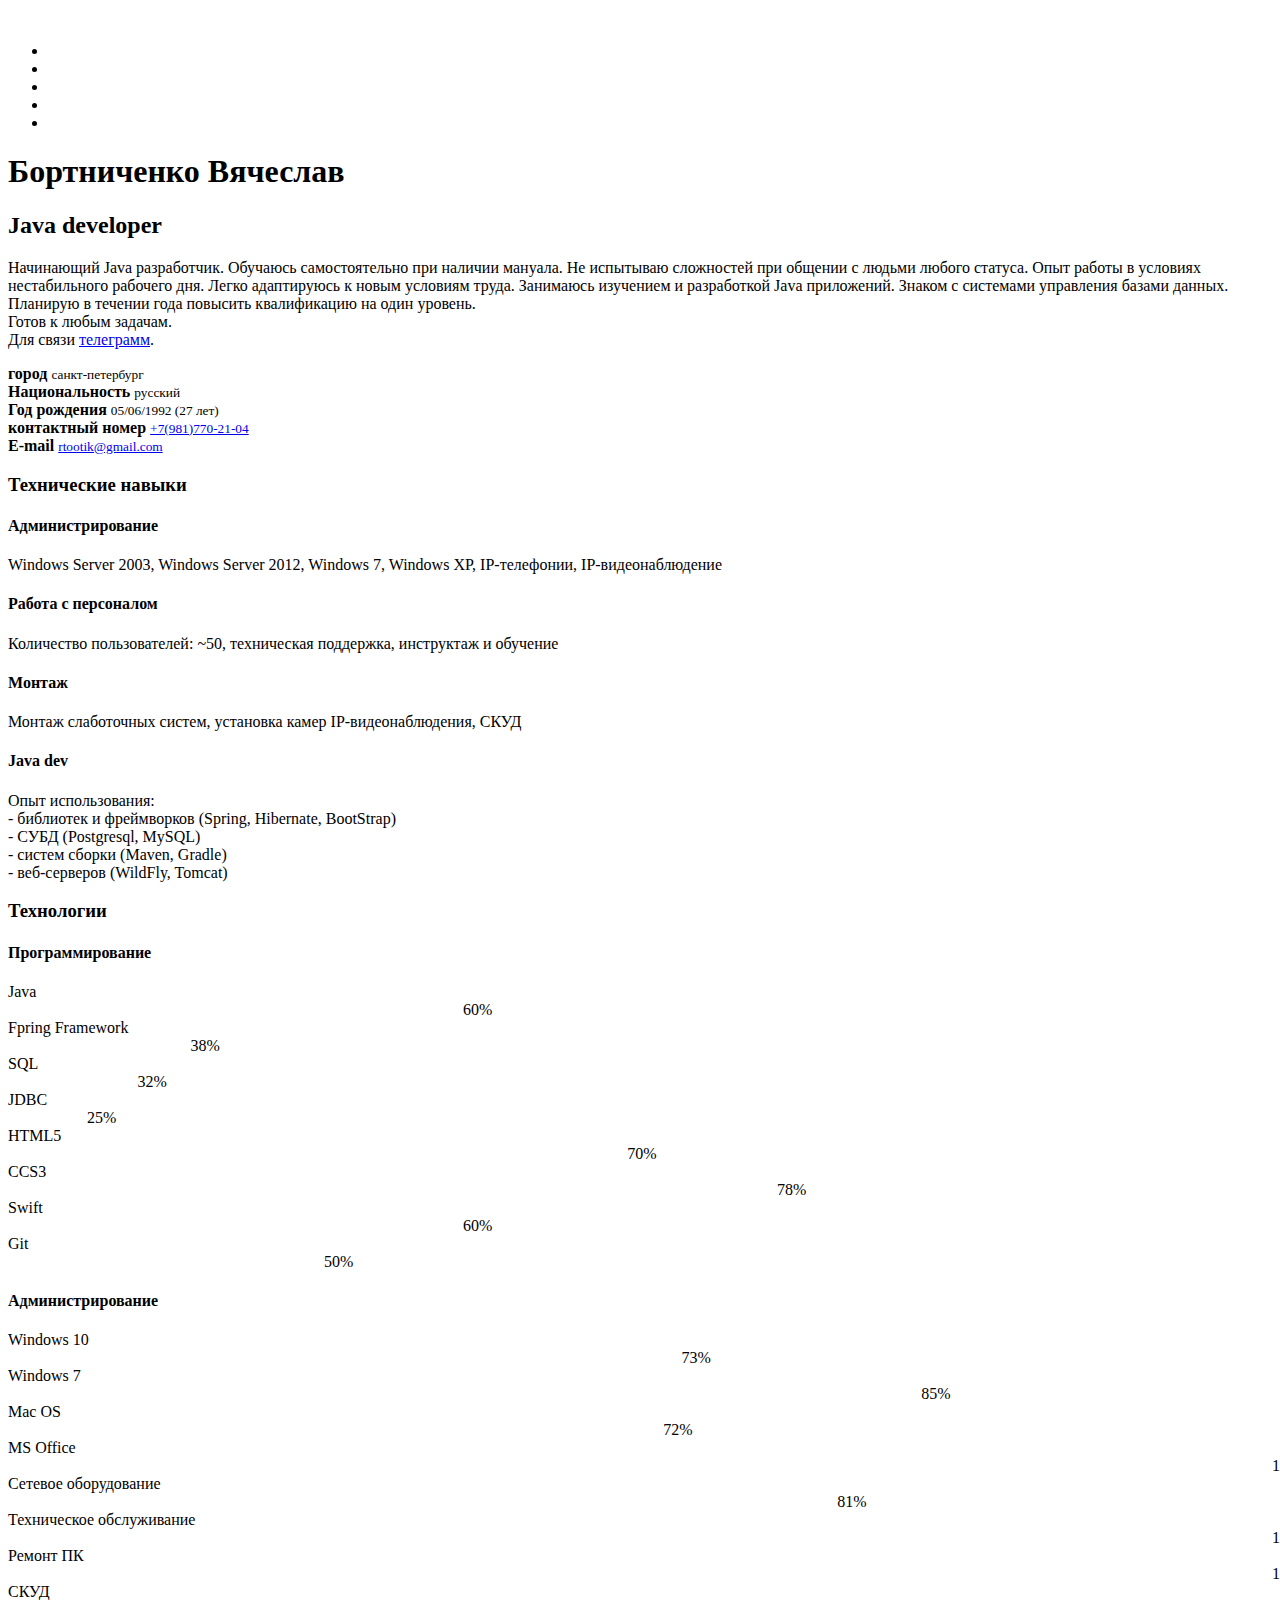
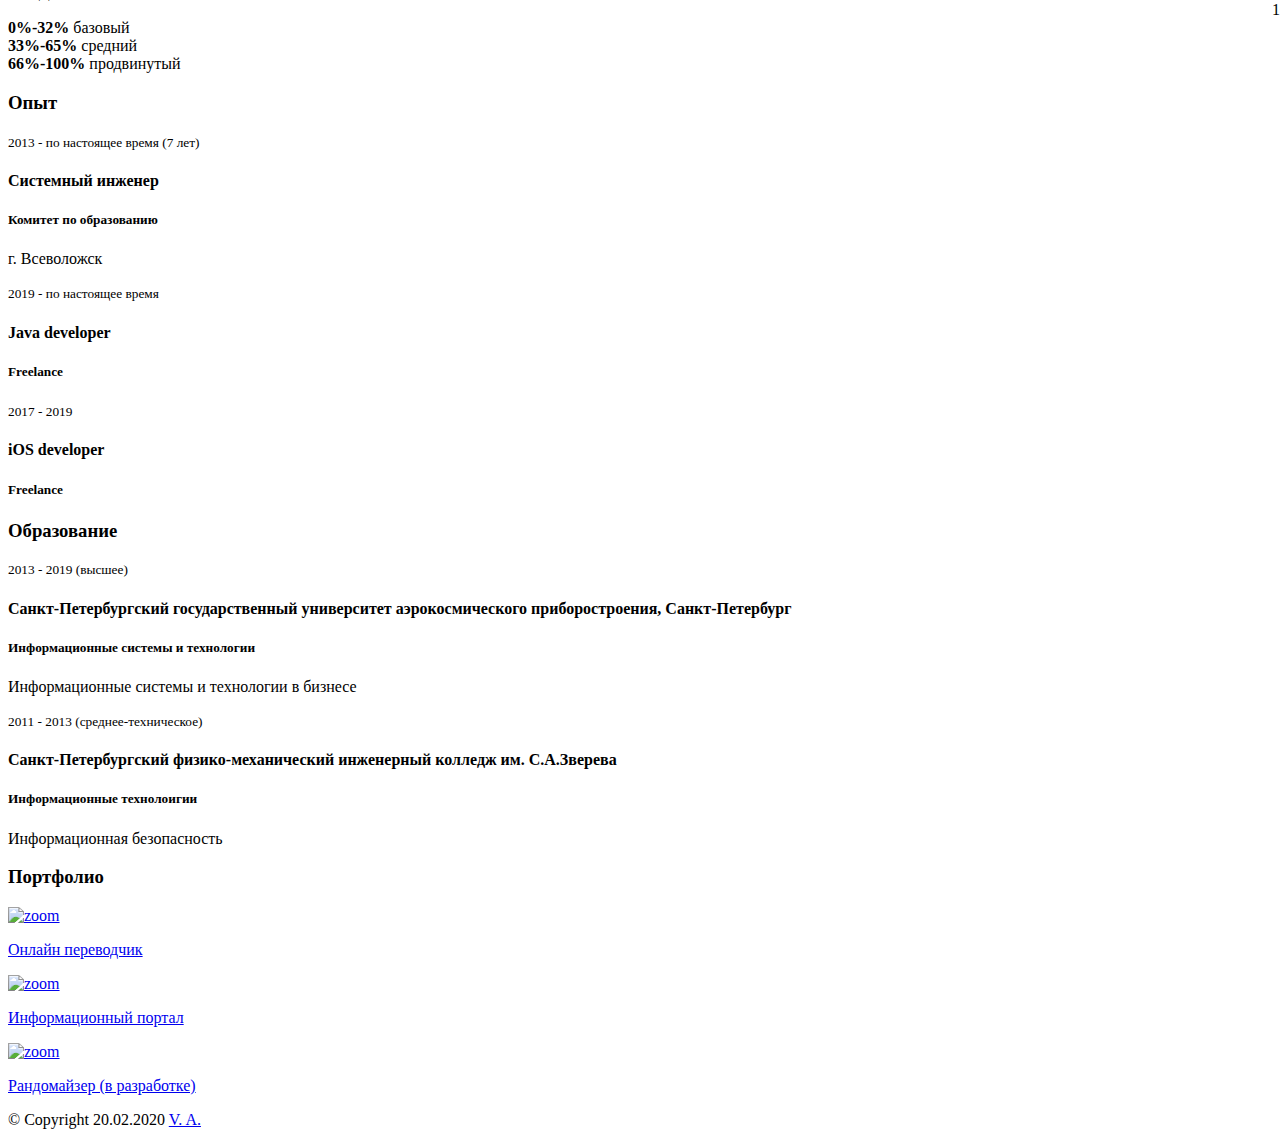
==== src/main/resources/templates/resume/index.html @ d74d180b "add new page (resume)" ====
<!DOCTYPE html>
<html lang="en" xmlns:th="http://www.thymeleaf.org">
<head>
    <meta charset="UTF-8">
    <meta name="viewport" content="width=device-width, initial-scale=1, shrink-to-fit=no">
    <meta http-equiv="x-ua-compatible" content="ie=edge">
    <title>Вячеслав Алексеевич</title>
    <!-- MDB icon -->
    <link rel="icon" th:href="@{img/mdb-favicon.ico}" type="image/x-icon">
    <!-- Font Awesome -->
    <link rel="stylesheet" th:href="@{https://use.fontawesome.com/releases/v5.11.2/css/all.css}">
    <!-- Google Fonts Roboto -->
    <link rel="stylesheet" th:href="@{https://fonts.googleapis.com/css?family=Roboto:300,400,500,700&display=swap}">
    <!-- Bootstrap core CSS -->
    <link rel="stylesheet" th:href="@{/yandex/css/bootstrap.min.css}">
    <!-- Material Design Bootstrap -->
    <link rel="stylesheet" th:href="@{/yandex/css/mdb.min.css}">
    <!-- Your custom styles (optional) -->
    <link rel="stylesheet" th:href="@{/resumeCss/style.css}">
</head>

<body onload="load()">
<div id="loader" class="spinner-grow" role="status"></div>
<!-- Start your project here-->
<div id="page">
    <header class="header">
        <div class="container">
            <div class="row">
                <div class="col-md-3">
                    <div class="profile-img">
                        <img th:src="@{/resumeImg/photo.jpeg}" class="img-responsive" alt="">
                    </div>
                    <ul class="social-icon">
                        <li><a href="#" target="_blank"><i class="fab fa-facebook" aria-hidden="true"></i></a></li>
                        <li><a href="#" target="_blank"><i class="fab fa-twitter" aria-hidden="true"></i></a></li>
                        <li><a href="#" target="_blank"><i class="fab fa-linkedin" aria-hidden="true"></i></a></li>
                        <li><a href="#" target="_blank"><i class="fab fa-slack" aria-hidden="true"></i></a></li>
                        <li><a href="#" target="_blank"><i class="fab fa-dribbble" aria-hidden="true"></i></a></li>
                    </ul>
                </div>

                <div class="col-md-9">
                    <div class="name-wrapper">
                        <h1 class="name">Бортниченко Вячеслав</h1>
                        <h2>Java developer</h2>
                    </div>
                    <p>
                        Начинающий Java разработчик. Обучаюсь самостоятельно при наличии мануала.


                        Не испытываю сложностей при общении с людьми любого статуса. Опыт работы в условиях нестабильного рабочего дня. Легко адаптируюсь к новым условиям труда. Занимаюсь изучением и разработкой Java приложений. Знаком с системами управления базами данных. Планирую в течении года повысить квалификацию на один уровень. <br>
                        Готов к любым задачам. <br>
                        Для связи <a href="http://t-do.ru/root0x251">телеграмм</a>.

                    </p>
                    <div class="row">
                        <div class="col-md-4">
                            <div class="personal-details">
                                <strong>город</strong>
                                <small>санкт-петербург</small>

                            </div>
                        </div>
                        <div class="col-md-4">
                            <div class="personal-details">
                                <strong>Национальность</strong>
                                <small>русский</small>
                            </div>
                        </div>
                        <div class="col-md-4">
                            <div class="personal-details">
                                <strong>Год рождения</strong>
                                <small>05/06/1992 (27 лет)</small>
                            </div>
                        </div>
                    </div>

                    <div class="row">
                        <div class="col-md-4">
                            <div class="personal-details">
                                <strong>контактный номер</strong>
                                <small><a href="tel:+7(981)770-21-04">+7(981)770-21-04</a></small>
                            </div>
                        </div>
                        <div class="col-md-4">
                            <div class="personal-details">
                                <strong>E-mail</strong>
                                <small class="mail"><a href="mailto:rtootik@gmail.com">rtootik@gmail.com</a></small>
                            </div>
                        </div>
                        <div class="col-md-4">

                        </div>
                    </div>
                    <!--<ul class="social-icon">
                    <li><a href="#"><i class="fab fa-facebook" aria-hidden="true"></i></a></li>
                    <li><a href="#"><i class="fab fa-twitter" aria-hidden="true"></i></a></li>
                    <li><a href="#"><i class="fab fa-linkedin" aria-hidden="true"></i></a></li>
                    <li><a href="#"><i class="fab fa-slack" aria-hidden="true"></i></a></li>
                    <li><a href="#"><i class="fab fa-dribbble" aria-hidden="true"></i></a></li>
                </ul>-->
                </div>
            </div>
        </div>
    </header>

    <!--  START Technical skill  -->
    <section class="technical-skill-wrapper">
        <div class="container">
            <div class="row">
                <div class="col-md-3">
                    <div class="section-title">
                        <h3>Технические навыки</h3>
                    </div>
                </div>
                <div class="col-md-9">
                    <div class="row">
                        <div class="col-md-6">
                            <div class="expertise-item">
                                <h4>Администрирование</h4>
                                <p>Windows Server 2003, Windows Server 2012, Windows 7, Windows XP, IP-телефонии, IP-видеонаблюдение</p>
                            </div>
                        </div>
                        <div class="col-md-6">
                            <div class="expertise-item">
                                <h4>Работа с персоналом</h4>
                                <p>Количество пользователей: ~50, техническая поддержка, инструктаж и обучение</p>
                            </div>
                        </div>
                    </div>
                    <div class="row">
                        <div class="col-md-6">
                            <div class="expertise-item">
                                <h4>Монтаж</h4>
                                <p>Монтаж слаботочных систем, установка камер IP-видеонаблюдения, СКУД</p>
                            </div>
                        </div>
                        <div class="col-md-6">
                            <div class="expertise-item">
                                <h4>Java dev</h4>
                                <p>Опыт использования: <br>
                                    - библиотек и фреймворков (Spring, Hibernate, BootStrap) <br>
                                    - СУБД (Postgresql, MySQL) <br>
                                    - систем сборки (Maven, Gradle) <br>
                                    - веб-серверов (WildFly, Tomcat)</p>
                            </div>
                        </div>
                    </div>
                </div>
            </div>

        </div>
    </section>
    <!--  END Technical skill  -->

    <!--  START Skill  -->
    <section class="skills-wrapper">
        <div class="container">
            <div class="row">
                <div class="col-md-3">
                    <div class="section-title">
                        <h3>Технологии</h3>
                    </div>
                </div>
                <div class="col-md-9">
                    <div class="row">
                        <div class="col-md-6">
                            <div class="progress-wrapper">
                                <h4>Программирование</h4>
                                <div class="progress-item">
                                    <span class="progress-title">Java</span>
                                    <div class="progress">
                                        <div class="progress-bar" role="progressbar" aria-valuenow="60" aria-valuemin="0" aria-valuemax="100" style="width: 60%">
                                            <span class="progress-percent" style="margin-left: 60%;">60%</span>
                                        </div>
                                    </div>
                                </div>
                                <div class="progress-item">
                                    <span class="progress-title">Fpring Framework</span>
                                    <div class="progress">
                                        <div class="progress-bar" role="progressbar" aria-valuenow="38" aria-valuemin="0" aria-valuemax="100" style="width: 38%">
                                            <span class="progress-percent" style="margin-left: 38%;">38%</span>
                                        </div>
                                    </div>
                                </div>
                                <div class="progress-item">
                                    <span class="progress-title">SQL</span>
                                    <div class="progress">
                                        <div class="progress-bar" role="progressbar" aria-valuenow="32" aria-valuemin="0" aria-valuemax="100" style="width: 32%">
                                            <span class="progress-percent" style="margin-left: 32%;">32%</span>
                                        </div>
                                    </div>
                                </div>
                                <div class="progress-item">
                                    <span class="progress-title">JDBC</span>
                                    <div class="progress">
                                        <div class="progress-bar" role="progressbar" aria-valuenow="25" aria-valuemin="0" aria-valuemax="100" style="width: 25%">
                                            <span class="progress-percent" style="margin-left: 25%;">25%</span>
                                        </div>
                                    </div>
                                </div>
                                <div class="progress-item">
                                    <span class="progress-title">HTML5</span>
                                    <div class="progress">
                                        <div class="progress-bar" role="progressbar" aria-valuenow="70" aria-valuemin="0" aria-valuemax="100" style="width: 70%">
                                            <span class="progress-percent" style="margin-left: 70%;">70%</span>
                                        </div>
                                    </div>
                                </div>
                                <div class="progress-item">
                                    <span class="progress-title">CCS3</span>
                                    <div class="progress">
                                        <div class="progress-bar" role="progressbar" aria-valuenow="78" aria-valuemin="0" aria-valuemax="100" style="width: 78%">
                                            <span class="progress-percent" style="margin-left: 78%;">78%</span>
                                        </div>
                                    </div>
                                </div>
                                <div class="progress-item">
                                    <span class="progress-title">Swift</span>
                                    <div class="progress">
                                        <div class="progress-bar" role="progressbar" aria-valuenow="60" aria-valuemin="0" aria-valuemax="100" style="width: 60%">
                                            <span class="progress-percent" style="margin-left: 60%;">60%</span>
                                        </div>
                                    </div>
                                </div>
                                <div class="progress-item">
                                    <span class="progress-title">Git</span>
                                    <div class="progress">
                                        <div class="progress-bar" role="progressbar" aria-valuenow="50" aria-valuemin="0" aria-valuemax="100" style="width: 50%">
                                            <span class="progress-percent" style="margin-left: 50%;">50%</span>
                                        </div>
                                    </div>
                                </div>
                            </div>
                        </div>
                        <div class="col-md-6">
                            <div class="progress-wrapper">
                                <h4>Администрирование</h4>
                                <div class="progress-item">
                                    <span class="progress-title">Windows 10</span>
                                    <div class="progress">
                                        <div class="progress-bar" role="progressbar" aria-valuenow="73" aria-valuemin="0" aria-valuemax="100" style="width: 73%">
                                            <span class="progress-percent" style="margin-left: 73%;">73%</span>
                                        </div>
                                    </div>
                                </div>
                                <div class="progress-item">
                                    <span class="progress-title">Windows 7</span>
                                    <div class="progress">
                                        <div class="progress-bar" role="progressbar" aria-valuenow="85" aria-valuemin="0" aria-valuemax="100" style="width: 85%">
                                            <span class="progress-percent" style="margin-left: 85%;">85%</span>
                                        </div>
                                    </div>
                                </div>
                                <div class="progress-item">
                                    <span class="progress-title">Mac OS</span>
                                    <div class="progress">
                                        <div class="progress-bar " role="progressbar" aria-valuenow="72" aria-valuemin="0" aria-valuemax="100" style="width: 72%">
                                            <span class="progress-percent" style="margin-left: 72%;">72%</span>
                                        </div>
                                    </div>
                                </div>
                                <div class="progress-item">
                                    <span class="progress-title">MS Office</span>
                                    <div class="progress">
                                        <div class="progress-bar" role="progressbar" aria-valuenow="100" aria-valuemin="0" aria-valuemax="100" style="width: 100%">
                                            <span class="progress-percent" style="margin-left: 100%;">100%</span>
                                        </div>
                                    </div>
                                </div>
                                <div class="progress-item">
                                    <span class="progress-title">Сетевое оборудование</span>
                                    <div class="progress">
                                        <div class="progress-bar" role="progressbar" aria-valuenow="81" aria-valuemin="0" aria-valuemax="100" style="width: 81%">
                                            <span class="progress-percent" style="margin-left: 81%;">81%</span>
                                        </div>
                                    </div>
                                </div>
                                <div class="progress-item">
                                    <span class="progress-title">Техническое обслуживание</span>
                                    <div class="progress">
                                        <div class="progress-bar" role="progressbar" aria-valuenow="100" aria-valuemin="0" aria-valuemax="100" style="width: 100%">
                                            <span class="progress-percent" style="margin-left: 100%;">100%</span>
                                        </div>
                                    </div>
                                </div>
                                <div class="progress-item">
                                    <span class="progress-title">Ремонт ПК</span>
                                    <div class="progress">
                                        <div class="progress-bar" role="progressbar" aria-valuenow="100" aria-valuemin="0" aria-valuemax="100" style="width: 100%">
                                            <span class="progress-percent" style="margin-left: 100%;">100%</span>
                                        </div>
                                    </div>
                                </div>
                                <div class="progress-item">
                                    <span class="progress-title">СКУД</span>
                                    <div class="progress">
                                        <div class="progress-bar" role="progressbar" aria-valuenow="100" aria-valuemin="0" aria-valuemax="100" style="width: 100%">
                                            <span class="progress-percent" style="margin-left: 100%;">100%</span>
                                        </div>
                                    </div>
                                </div>
                            </div>
                        </div>
                    </div>
                    <div class="col-md-12">
                        <div class="row section-instruction">
                            <div class="col-md-4">
                                <strong>0%-32%</strong>
                                <samll>базовый</samll>
                            </div>
                            <div class="col-md-4">
                                <strong>33%-65%</strong>
                                <samll>средний</samll>
                            </div>
                            <div class="col-md-4">
                                <strong>66%-100%</strong>
                                <samll>продвинутый</samll>
                            </div>
                        </div>
                    </div>
                </div>
            </div>
        </div>
    </section>
    <!--  END Skill  -->
    <!--  START expirience  -->
    <section class="section-wrapper section-experience">
        <div class="container">
            <div class="row">
                <div class="col-md-3">
                    <div class="section-title">
                        <h3>Опыт</h3>
                    </div>
                </div>
                <div class="col-md-9">
                    <div class="row">
                        <div class="col-md-6">
                            <div class="content-item">
                                <small>2013 - по настоящее время (7 лет)</small>
                                <h4>Системный инженер</h4>
                                <h5>Комитет по образованию</h5>
                                <p>г. Всеволожск</p>
                            </div>
                        </div>
                        <div class="col-md-6">
                            <div class="content-item">
                                <small>2019 - по настоящее время</small>
                                <h4>Java developer</h4>
                                <h5>Freelance</h5>
                                <p></p>
                            </div>
                        </div>
                        <div class="col-md-6">
                        </div>
                        <div class="col-md-6">
                            <div class="content-item">
                                <small>2017 - 2019</small>
                                <h4>iOS developer</h4>
                                <h5>Freelance</h5>
                                <p></p>
                            </div>
                        </div>
                    </div>
                </div>


            </div>
        </div>

    </section>
    <!--  END expirience  -->
    <!--  START education  -->
    <section class="section-wrapper section-education">
        <div class="container">
            <div class="row">
                <div class="col-md-3">
                    <div class="section-title">
                        <h3>Образование</h3>
                    </div>
                </div>
                <div class="col-md-9">
                    <div class="row">
                        <div class="col-md-12">
                            <div class="content-item">
                                <small>2013 - 2019 (высшее)</small>
                                <h4>Санкт-Петербургский государственный университет аэрокосмического приборостроения, Санкт-Петербург</h4>
                                <h5>Информационные системы и технологии</h5>
                                <p>Информационные системы и технологии в бизнесе</p>
                            </div>
                        </div>
                        <div class="col-md-12">
                            <div class="content-item">
                                <small>2011 - 2013 (среднее-техническое)</small>
                                <h4>Санкт-Петербургский физико-механический инженерный колледж им. С.А.Зверева</h4>
                                <h5>Информационные технолоигии</h5>
                                <p>Информационная безопасность</p>
                            </div>
                        </div>
                    </div>
                </div>
            </div>
        </div>
    </section>
    <!--  END education  -->

    <!--  START portfolio  -->
    <section class="section-wrapper section-portfolio">
        <div class="container">
            <div class="row">
                <div class="col-md-3">
                    <div class="section-title">
                        <h3>Портфолио</h3>
                    </div>
                </div>
                <div class="col-md-9">
                    <div class="row">
                        <div class="col-md-4 col-sm-6">
                            <a href="https://bortnichenko-resume.herokuapp.com/translator-ya" target="_blank">
                                <div class="view overlay zoom">
                                    <img th:src="@{/resumeImg/portfolio/p1.png}" class="img-fluid " alt="zoom">
                                    <div class="mask flex-center waves-effect waves-light">
                                        <p class="title-text">Онлайн переводчик</p>
                                    </div>
                                </div>
                            </a>
                        </div>
                        <div class="col-md-4 col-sm-6">
                            <a href="https://vsevobr.ru" target="_blank">
                                <div class="view overlay zoom">
                                    <img th:src="@{/resumeImg/portfolio/p2.png}" class="img-fluid " alt="zoom">
                                    <div class="mask flex-center waves-effect waves-light">
                                        <p class="title-text">Информационный портал</p>
                                    </div>
                                </div>
                            </a>
                        </div>
                        <div class="col-md-4 col-sm-6">
                            <a href="https://bortnichenko-resume.herokuapp.com/youtube-rand" target="_blank">
                                <div class="view overlay zoom">
                                    <img th:src="@{/resumeImg/portfolio/p3.png}" class="img-fluid " alt="zoom">
                                    <div class="mask flex-center waves-effect waves-light">
                                        <p class="title-text">Рандомайзeр (в разработке)</p>
                                    </div>
                                </div>
                            </a>
                        </div>
                    </div>
                </div>
            </div>

        </div>
    </section>
    <!--  END portfolio  -->
    <!--  START footer  -->
    <footer class="footer">
        <div class="copyright-section">
            <div class="container">
                <div class="row">
                    <div class="col-md-12">
                        <div class="copytext">&copy; Copyright 20.02.2020 <a href="mailto:rtootik@gmail.com">V. A.</a></div>
                    </div>
                </div>

            </div>
        </div>
    </footer>
</div>
<!--  END footer  -->
<!-- End your project here-->

<!-- jQuery -->
<script type="text/javascript" th:src="@{/yandex/js/jquery.min.js}"></script>
<!-- Bootstrap tooltips -->
<script type="text/javascript" th:src="@{/yandex/js/popper.min.js}"></script>
<!-- Bootstrap core JavaScript -->
<script type="text/javascript" th:src="@{/yandex/js/bootstrap.min.js}"></script>
<!-- MDB core JavaScript -->
<script type="text/javascript" th:src="@{/yandex/js/mdb.min.js}"></script>
<!-- Your custom scripts (optional) -->
<script>
        var myVar;

        function load() {
            myVar = setTimeout(showPage, 500);
        }

        function showPage() {
            document.getElementById("loader").style.display = "none";
            document.getElementById("page").style.display = "block";
        }

    </script>


</body>

</html>
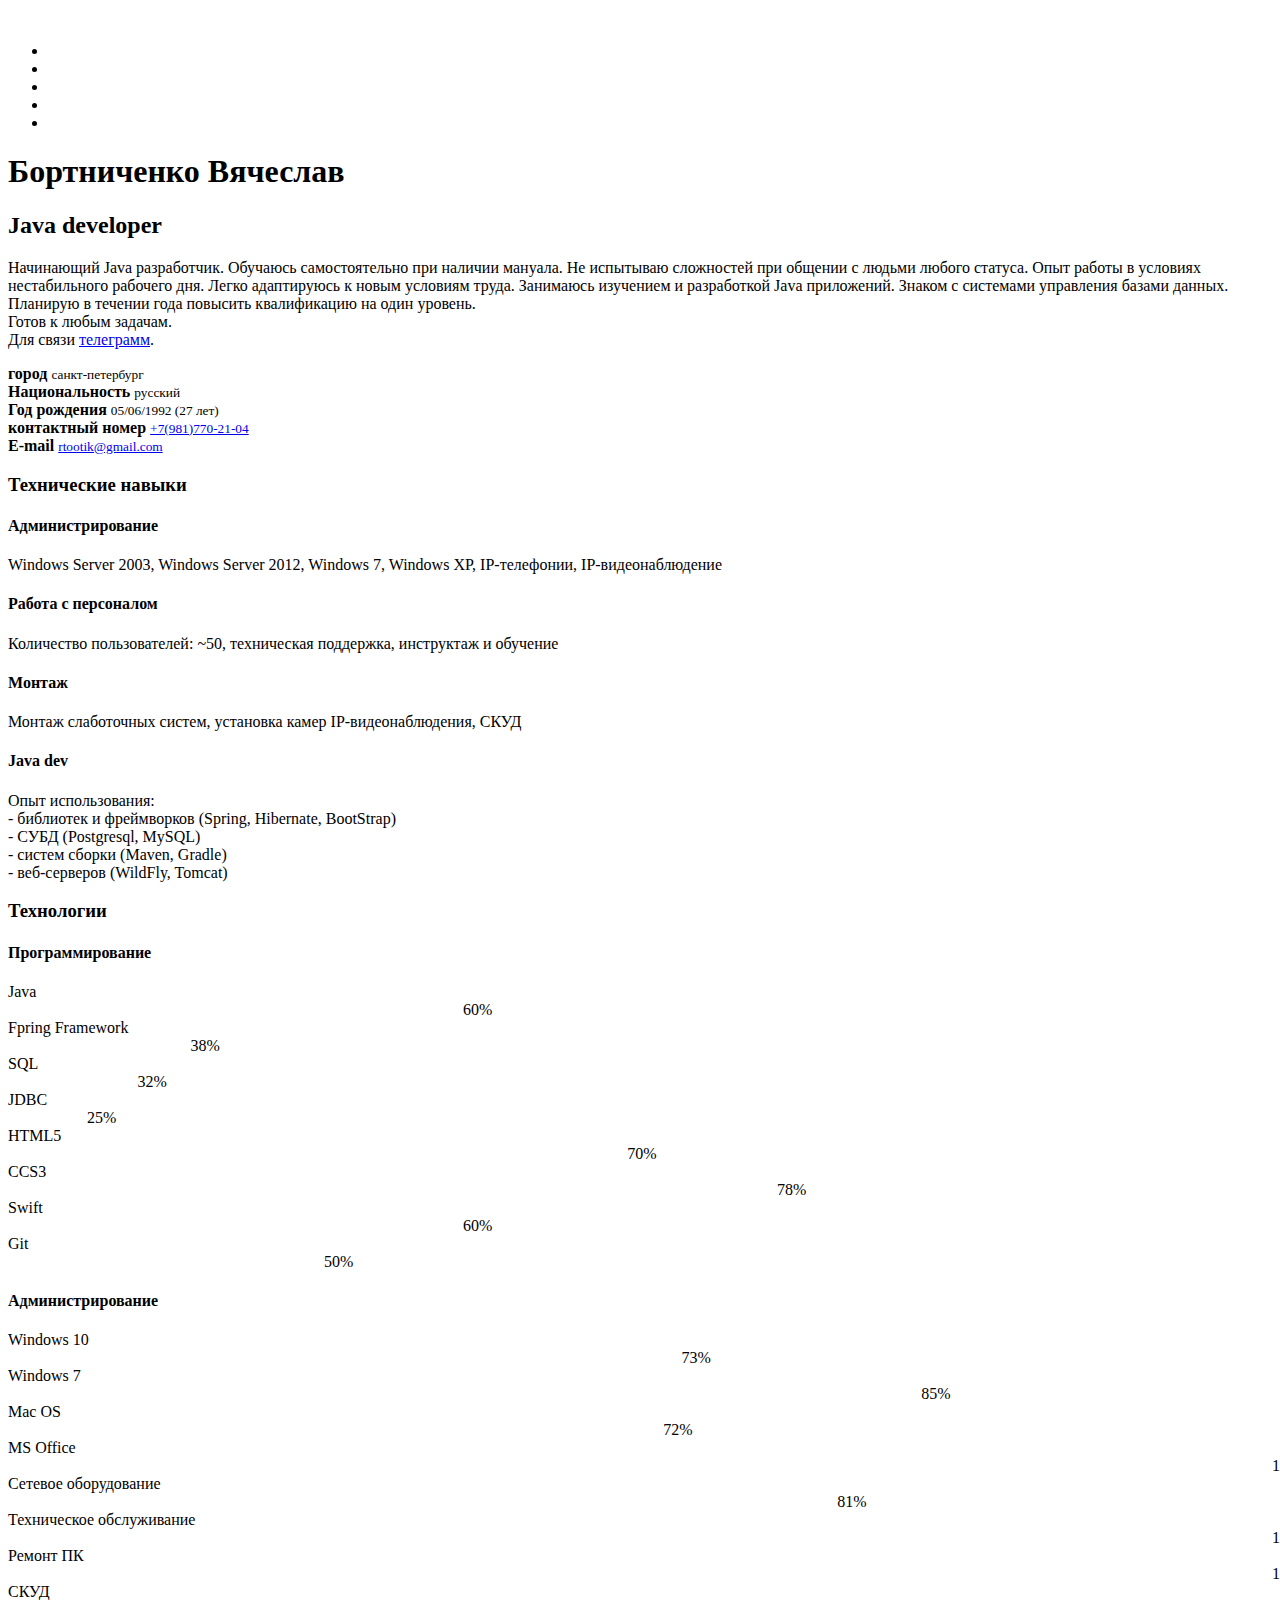
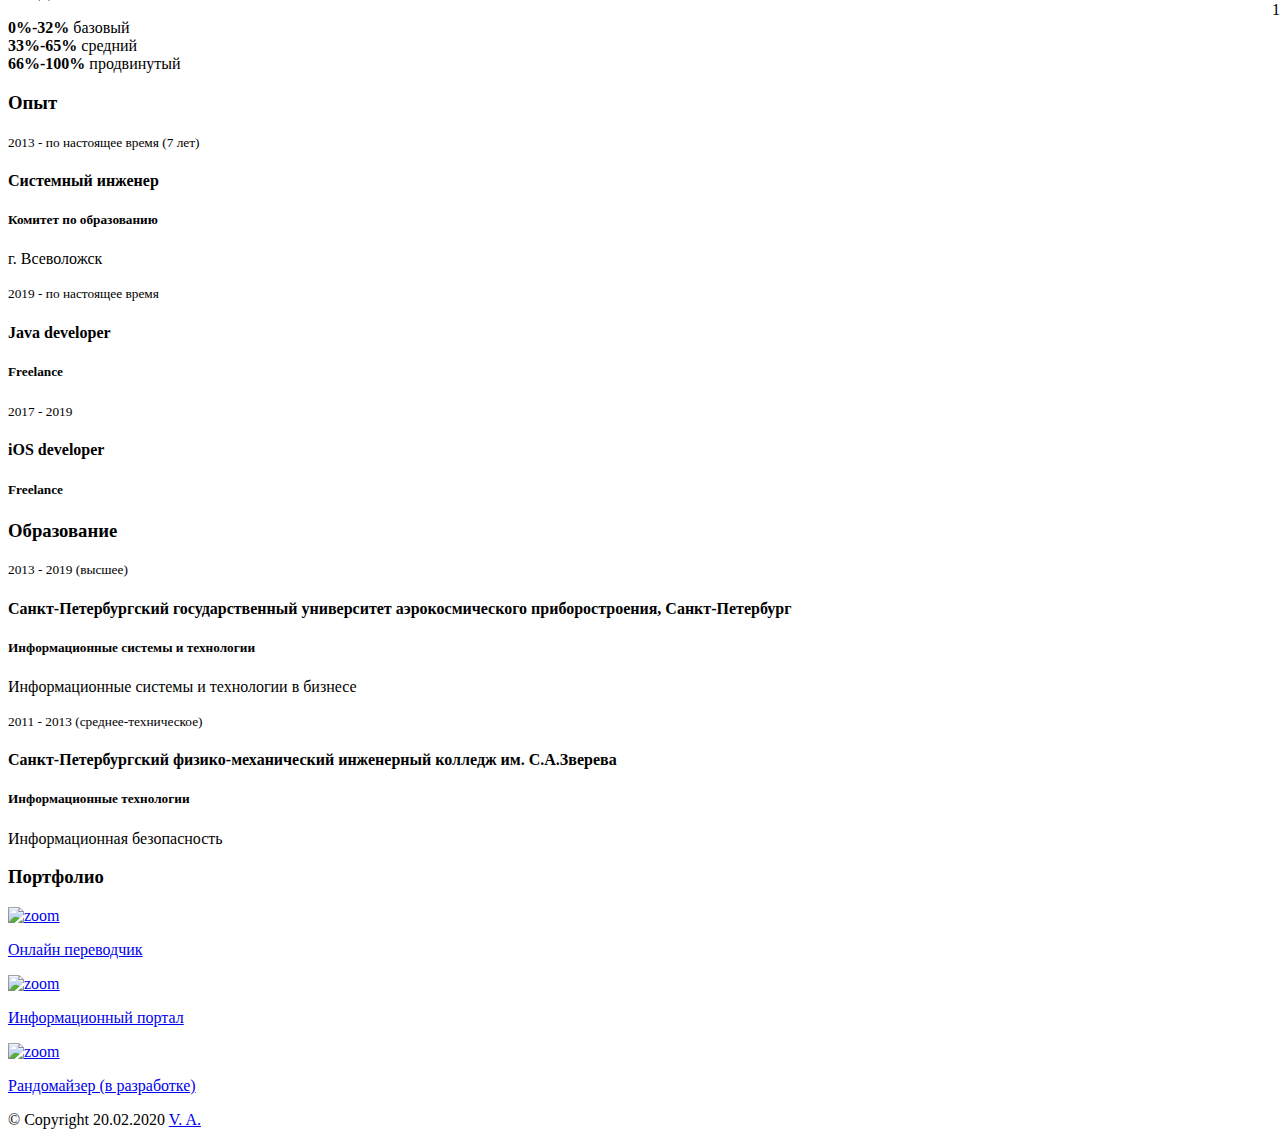
==== commit 202a3bed: "youtube is work" ====
--- a/src/main/resources/templates/resume/index.html
+++ b/src/main/resources/templates/resume/index.html
@@ -17,6 +17,23 @@
     <link rel="stylesheet" th:href="@{/yandex/css/mdb.min.css}">
     <!-- Your custom styles (optional) -->
     <link rel="stylesheet" th:href="@{/resumeCss/style.css}">
+
+    <!-- Yandex.Metrika counter -->
+    <script type="text/javascript" >
+   (function(m,e,t,r,i,k,a){m[i]=m[i]||function(){(m[i].a=m[i].a||[]).push(arguments)};
+   m[i].l=1*new Date();k=e.createElement(t),a=e.getElementsByTagName(t)[0],k.async=1,k.src=r,a.parentNode.insertBefore(k,a)})
+   (window, document, "script", "https://mc.yandex.ru/metrika/tag.js", "ym");
+
+   ym(58875346, "init", {
+        clickmap:true,
+        trackLinks:true,
+        accurateTrackBounce:true,
+        webvisor:true
+   });
+</script>
+    <noscript><div><img th:src="@{https://mc.yandex.ru/watch/58875346}" style="position:absolute; left:-9999px;" alt="" /></div></noscript>
+    <!-- /Yandex.Metrika counter -->
+
 </head>
 
 <body onload="load()">
@@ -393,7 +410,7 @@
                             <div class="content-item">
                                 <small>2011 - 2013 (среднее-техническое)</small>
                                 <h4>Санкт-Петербургский физико-механический инженерный колледж им. С.А.Зверева</h4>
-                                <h5>Информационные технолоигии</h5>
+                                <h5>Информационные технологии</h5>
                                 <p>Информационная безопасность</p>
                             </div>
                         </div>
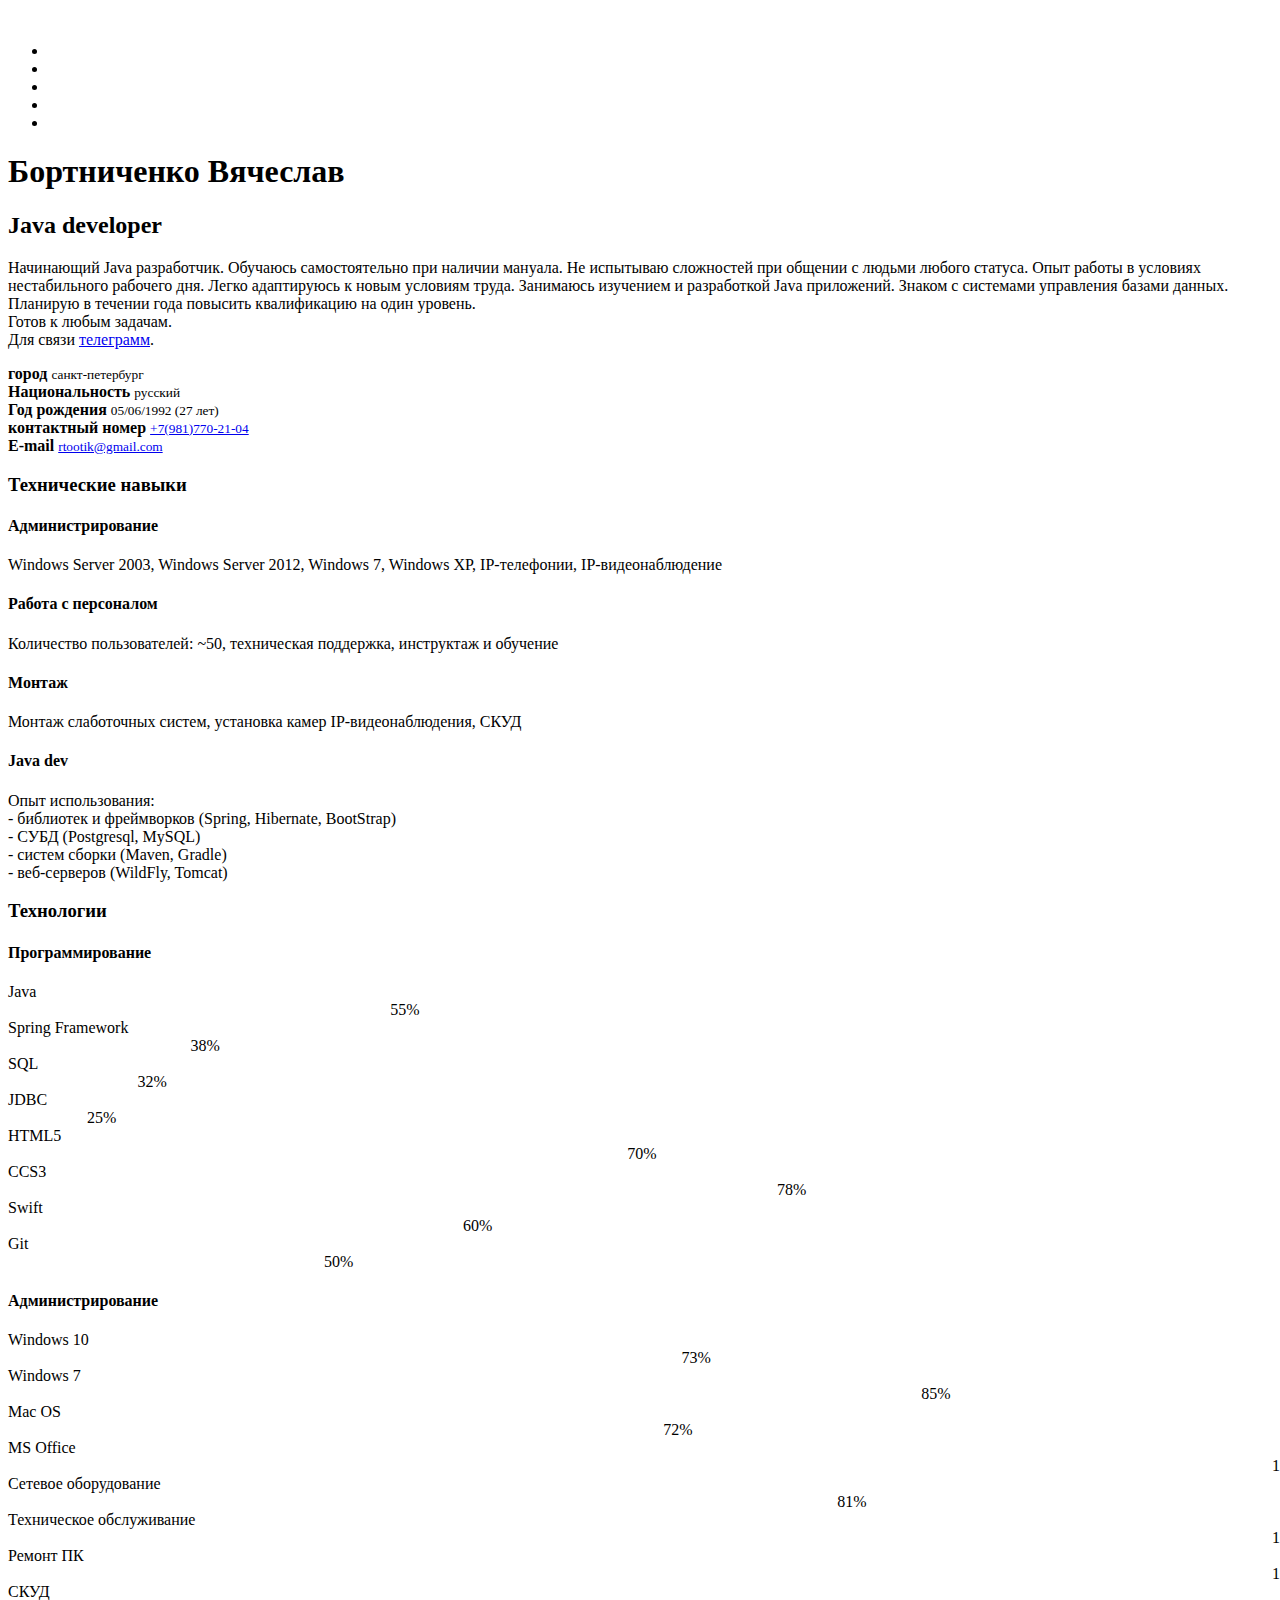
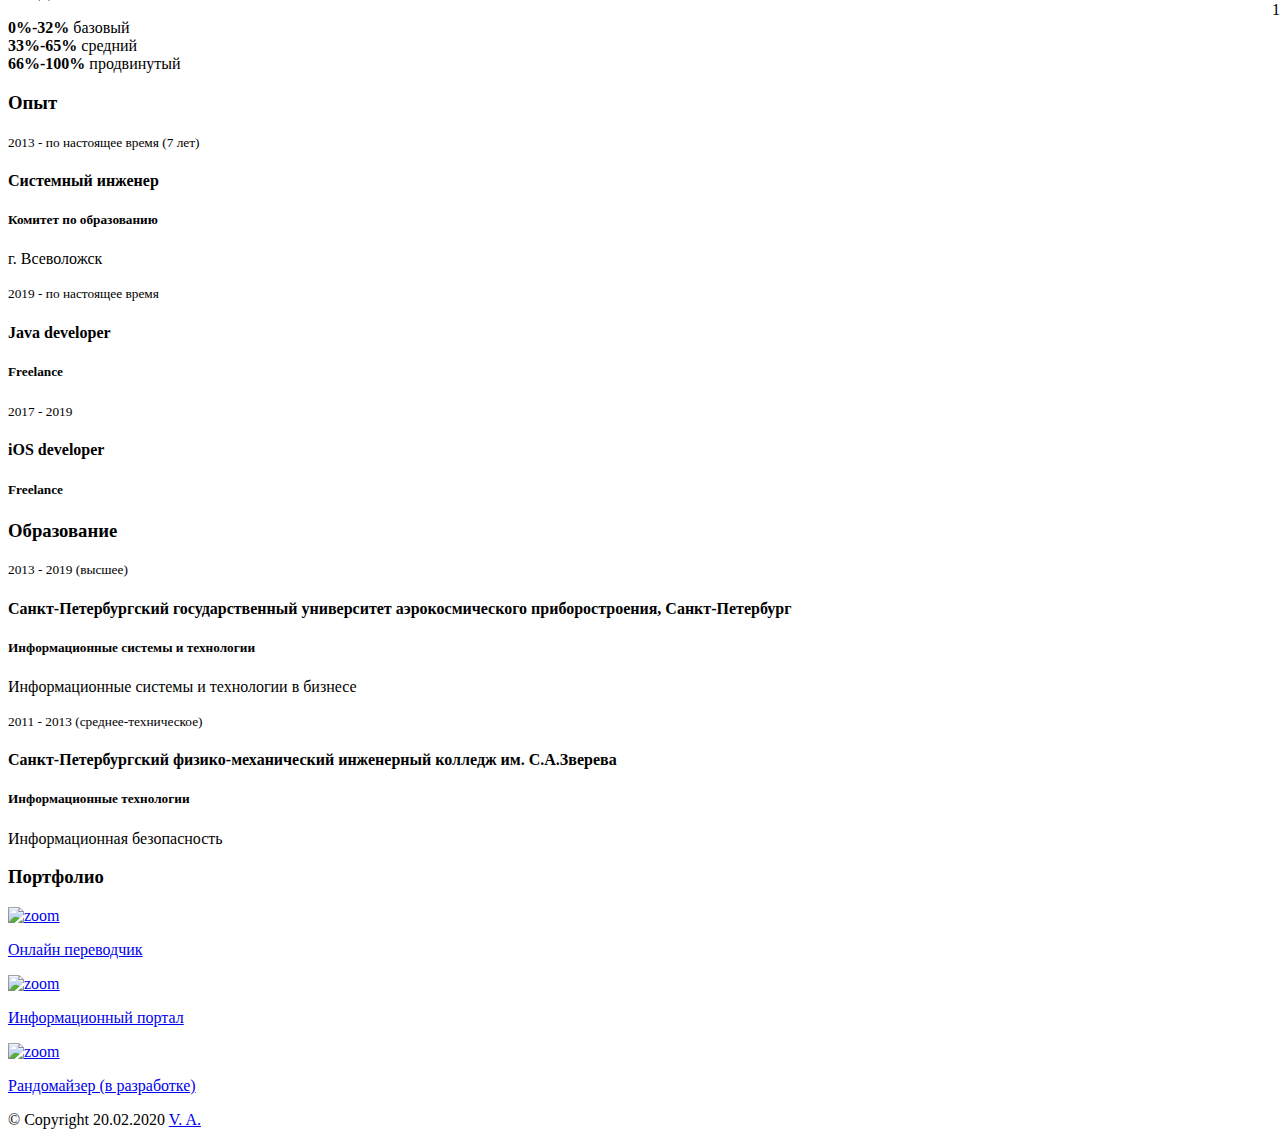
==== commit ef0cb814: "fix link" ====
--- a/src/main/resources/templates/resume/index.html
+++ b/src/main/resources/templates/resume/index.html
@@ -48,11 +48,11 @@
                         <img th:src="@{/resumeImg/photo.jpeg}" class="img-responsive" alt="">
                     </div>
                     <ul class="social-icon">
-                        <li><a href="#" target="_blank"><i class="fab fa-facebook" aria-hidden="true"></i></a></li>
-                        <li><a href="#" target="_blank"><i class="fab fa-twitter" aria-hidden="true"></i></a></li>
-                        <li><a href="#" target="_blank"><i class="fab fa-linkedin" aria-hidden="true"></i></a></li>
-                        <li><a href="#" target="_blank"><i class="fab fa-slack" aria-hidden="true"></i></a></li>
-                        <li><a href="#" target="_blank"><i class="fab fa-dribbble" aria-hidden="true"></i></a></li>
+                        <li><a th:href="@{https://vk.com/id433186932}" target="_blank"><i class="fab fa-vk" aria-hidden="true"></i></a></li>
+                        <li><a th:href="@{https://twitter.com/rtootik_}" target="_blank"><i class="fab fa-twitter" aria-hidden="true"></i></a></li>
+                        <li><a th:href="@{https://github.com/root0x251}" target="_blank"><i class="fab fa-github" aria-hidden="true"></i></a></li>
+                        <li><a th:href="@{mailto:rtootik@gmail.com}" target="_blank"><i class="fab fa-google" aria-hidden="true"></i></a></li>
+                        <li><a th:href="@{https://t-do.ru/root0x251}" target="_blank"><i class="fab fa-telegram" aria-hidden="true"></i></a></li>
                     </ul>
                 </div>
 
@@ -63,8 +63,6 @@
                     </div>
                     <p>
                         Начинающий Java разработчик. Обучаюсь самостоятельно при наличии мануала.
-
-
                         Не испытываю сложностей при общении с людьми любого статуса. Опыт работы в условиях нестабильного рабочего дня. Легко адаптируюсь к новым условиям труда. Занимаюсь изучением и разработкой Java приложений. Знаком с системами управления базами данных. Планирую в течении года повысить квалификацию на один уровень. <br>
                         Готов к любым задачам. <br>
                         Для связи <a href="http://t-do.ru/root0x251">телеграмм</a>.
@@ -187,13 +185,13 @@
                                 <div class="progress-item">
                                     <span class="progress-title">Java</span>
                                     <div class="progress">
-                                        <div class="progress-bar" role="progressbar" aria-valuenow="60" aria-valuemin="0" aria-valuemax="100" style="width: 60%">
-                                            <span class="progress-percent" style="margin-left: 60%;">60%</span>
-                                        </div>
-                                    </div>
-                                </div>
-                                <div class="progress-item">
-                                    <span class="progress-title">Fpring Framework</span>
+                                        <div class="progress-bar" role="progressbar" aria-valuenow="60" aria-valuemin="0" aria-valuemax="100" style="width: 55%">
+                                            <span class="progress-percent" style="margin-left: 55%;">55%</span>
+                                        </div>
+                                    </div>
+                                </div>
+                                <div class="progress-item">
+                                    <span class="progress-title">Spring Framework</span>
                                     <div class="progress">
                                         <div class="progress-bar" role="progressbar" aria-valuenow="38" aria-valuemin="0" aria-valuemax="100" style="width: 38%">
                                             <span class="progress-percent" style="margin-left: 38%;">38%</span>
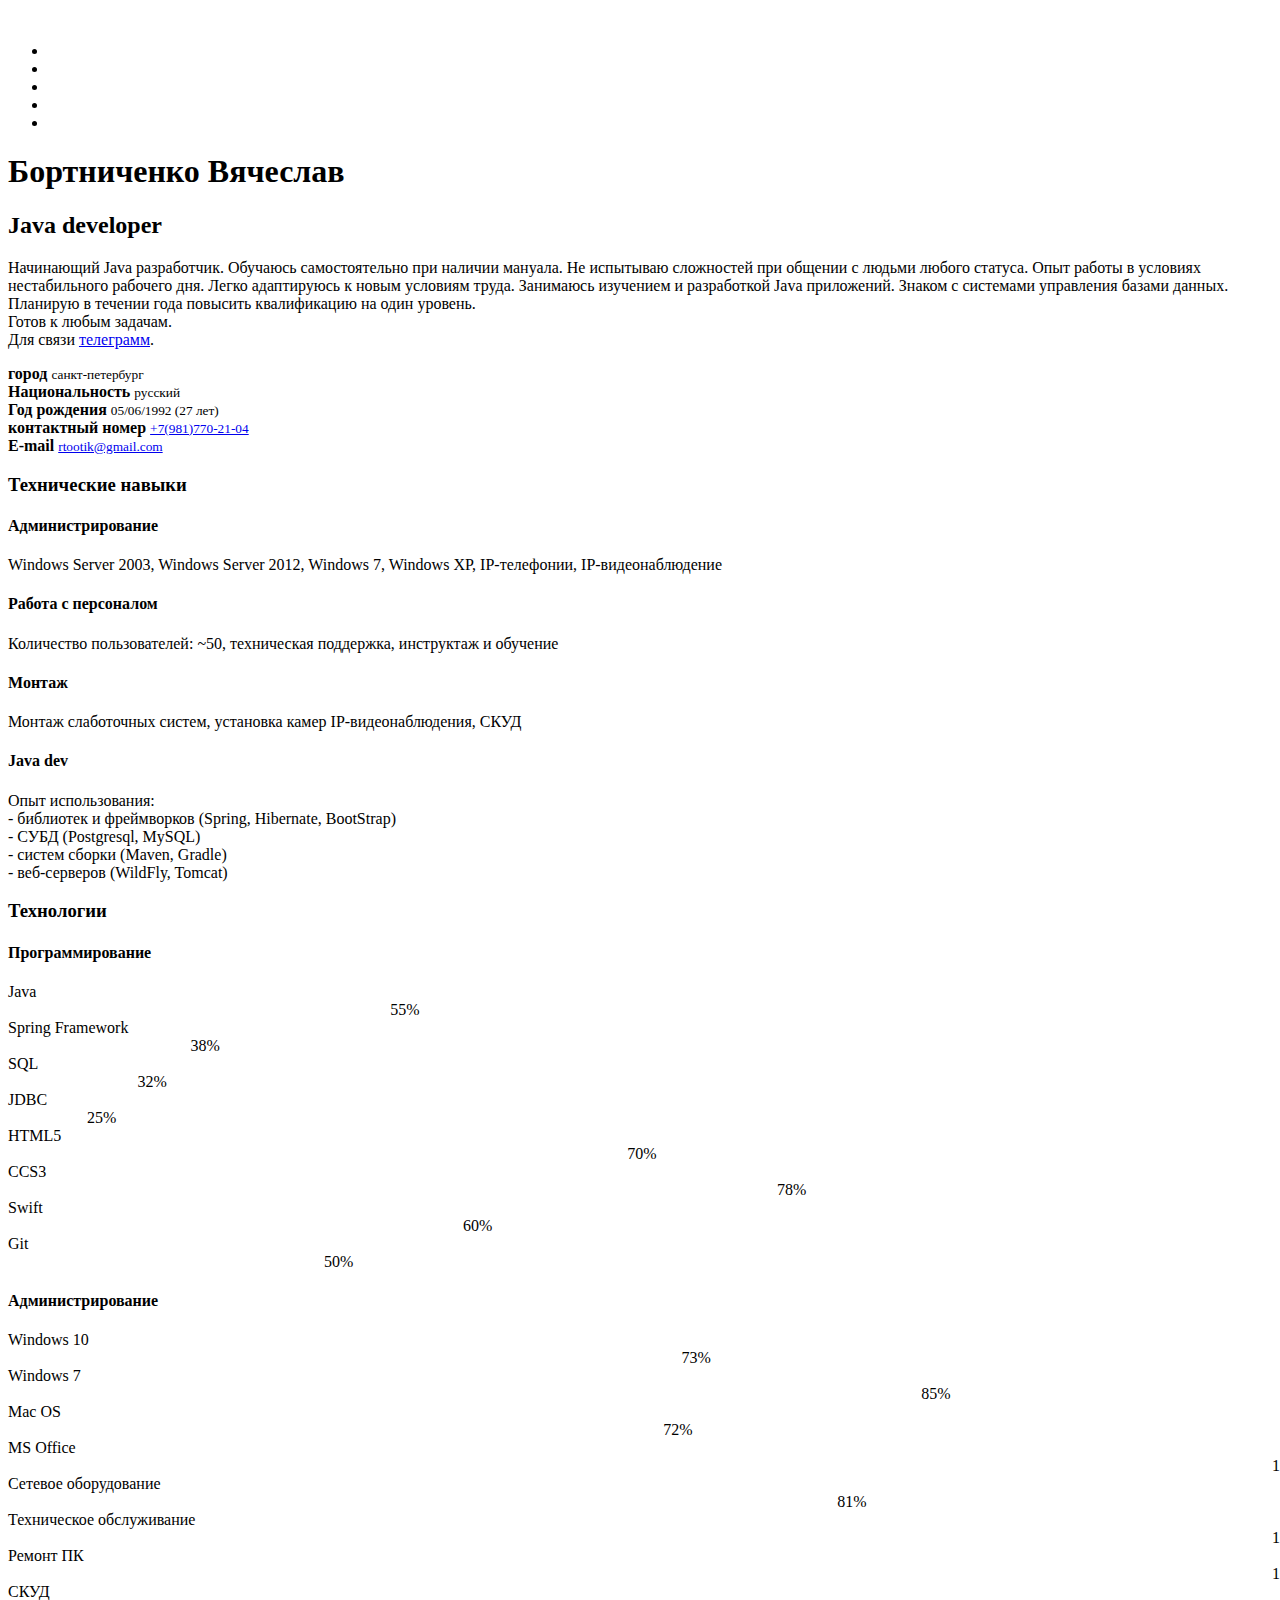
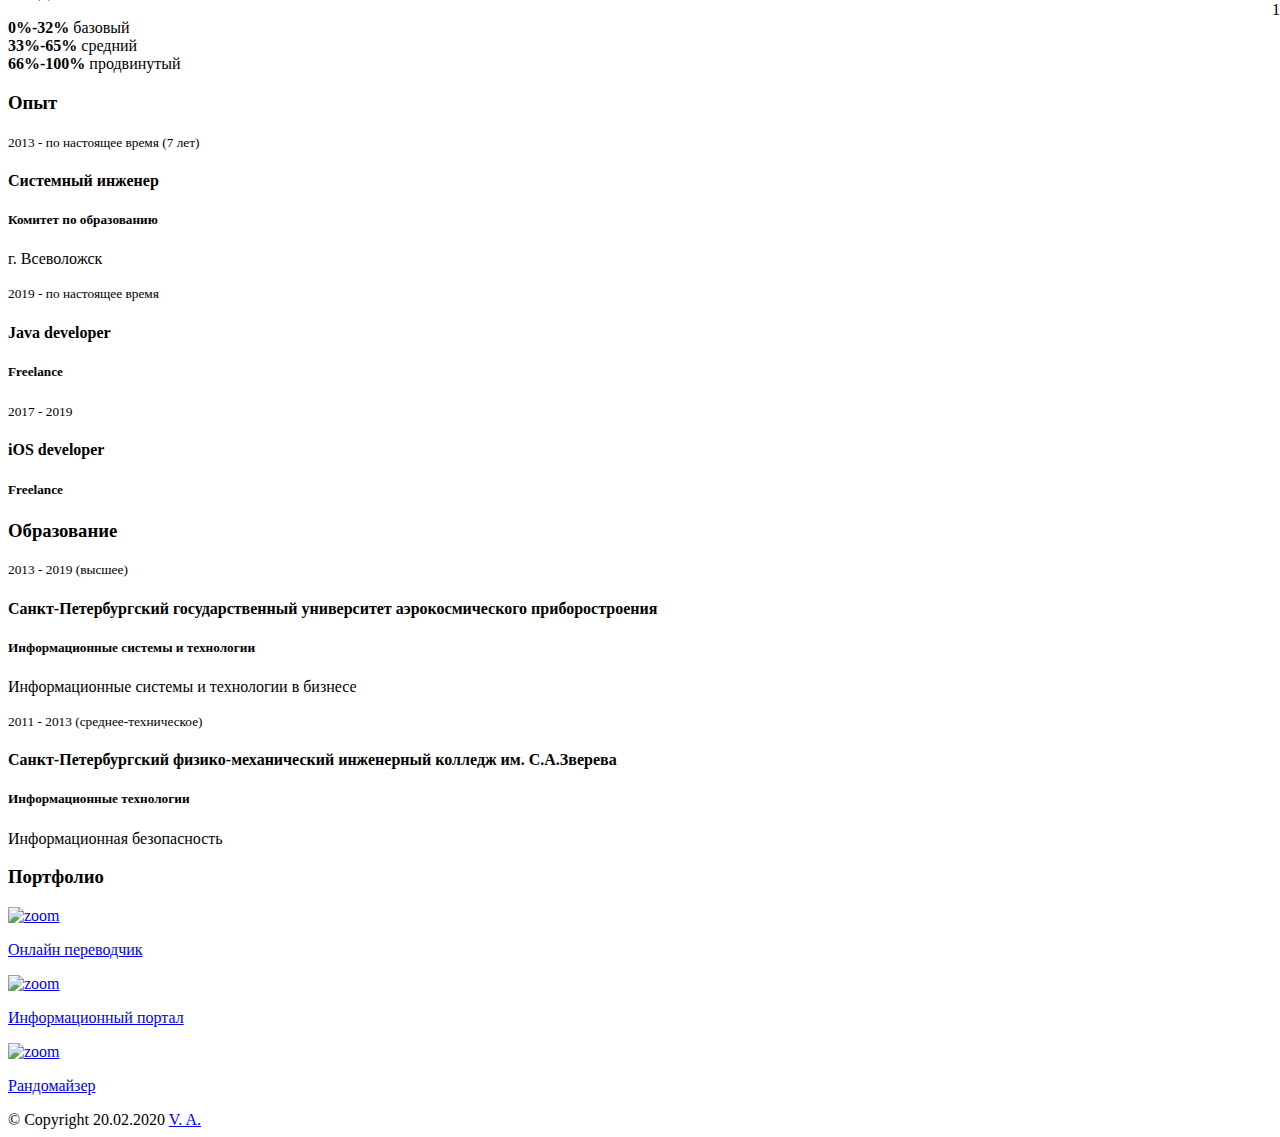
==== commit 8527377e: "end Youtube" ====
--- a/src/main/resources/templates/resume/index.html
+++ b/src/main/resources/templates/resume/index.html
@@ -399,7 +399,7 @@
                         <div class="col-md-12">
                             <div class="content-item">
                                 <small>2013 - 2019 (высшее)</small>
-                                <h4>Санкт-Петербургский государственный университет аэрокосмического приборостроения, Санкт-Петербург</h4>
+                                <h4>Санкт-Петербургский государственный университет аэрокосмического приборостроения</h4>
                                 <h5>Информационные системы и технологии</h5>
                                 <p>Информационные системы и технологии в бизнесе</p>
                             </div>
@@ -455,7 +455,7 @@
                                 <div class="view overlay zoom">
                                     <img th:src="@{/resumeImg/portfolio/p3.png}" class="img-fluid " alt="zoom">
                                     <div class="mask flex-center waves-effect waves-light">
-                                        <p class="title-text">Рандомайзeр (в разработке)</p>
+                                        <p class="title-text">Рандомайзeр</p>
                                     </div>
                                 </div>
                             </a>
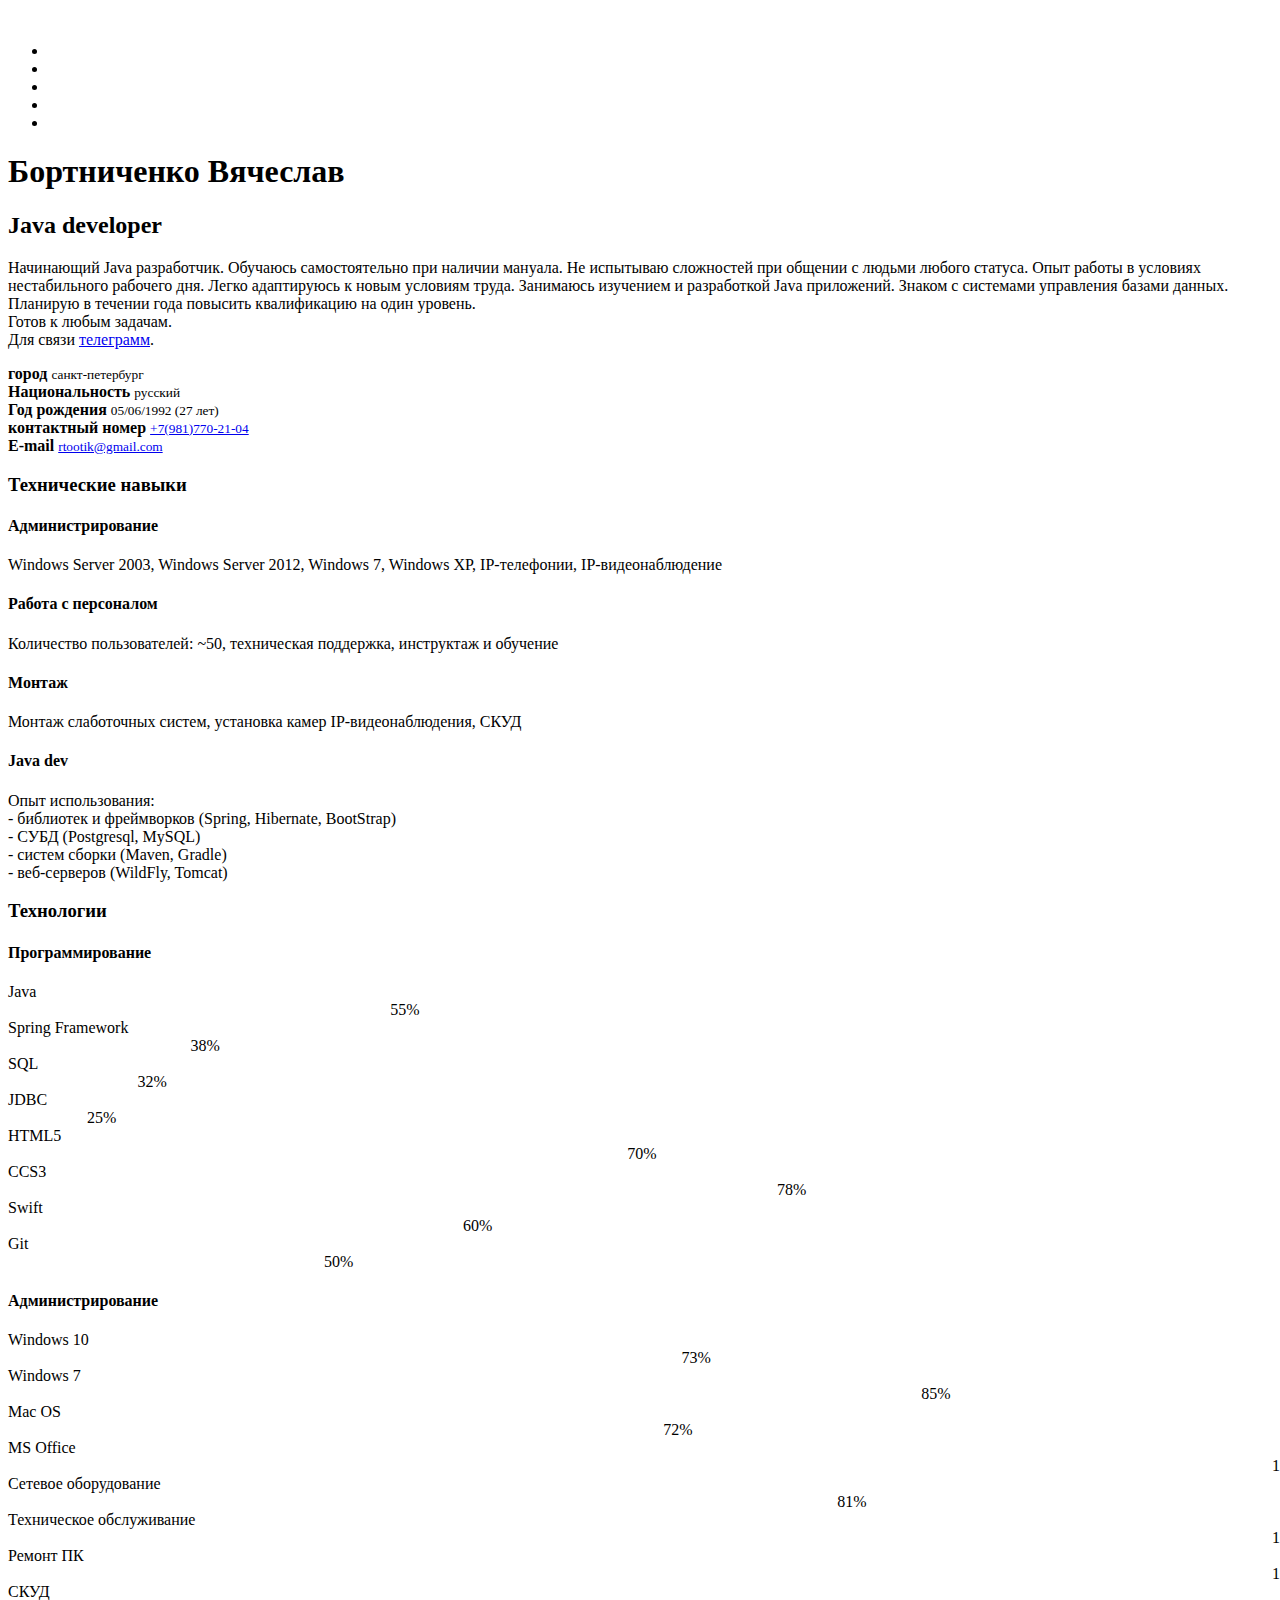
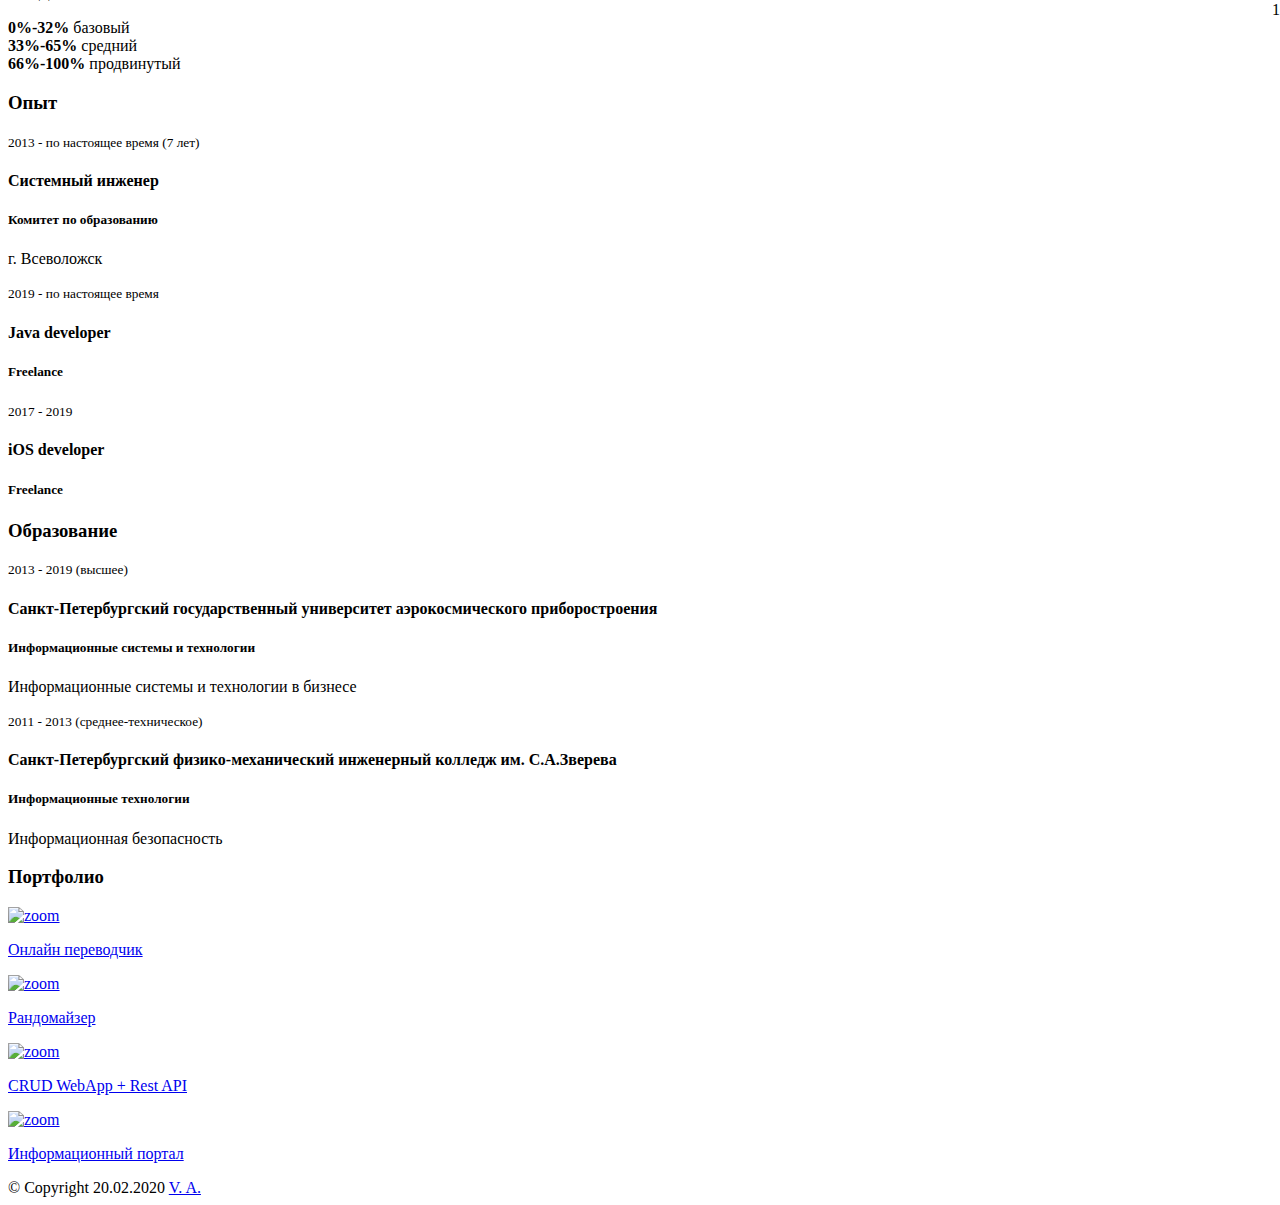
==== commit c2b8fefe: "no message" ====
--- a/src/main/resources/templates/resume/index.html
+++ b/src/main/resources/templates/resume/index.html
@@ -441,6 +441,28 @@
                             </a>
                         </div>
                         <div class="col-md-4 col-sm-6">
+                            <a href="https://bortnichenko-resume.herokuapp.com/youtube-rand" target="_blank">
+                                <div class="view overlay zoom">
+                                    <img th:src="@{/resumeImg/portfolio/p3.png}" class="img-fluid " alt="zoom">
+                                    <div class="mask flex-center waves-effect waves-light">
+                                        <p class="title-text">Рандомайзeр</p>
+                                    </div>
+                                </div>
+                            </a>
+                        </div>
+
+                        <div class="col-md-4 col-sm-6">
+                            <a href="https://lists-regions.herokuapp.com" target="_blank">
+                                <div class="view overlay zoom">
+                                    <img th:src="@{/resumeImg/portfolio/p4.png}" class="img-fluid " alt="zoom">
+                                    <div class="mask flex-center waves-effect waves-light">
+                                        <p class="title-text">CRUD WebApp + Rest API</p>
+                                    </div>
+                                </div>
+                            </a>
+                        </div>
+
+                        <div class="col-md-4 col-sm-6">
                             <a href="https://vsevobr.ru" target="_blank">
                                 <div class="view overlay zoom">
                                     <img th:src="@{/resumeImg/portfolio/p2.png}" class="img-fluid " alt="zoom">
@@ -450,16 +472,7 @@
                                 </div>
                             </a>
                         </div>
-                        <div class="col-md-4 col-sm-6">
-                            <a href="https://bortnichenko-resume.herokuapp.com/youtube-rand" target="_blank">
-                                <div class="view overlay zoom">
-                                    <img th:src="@{/resumeImg/portfolio/p3.png}" class="img-fluid " alt="zoom">
-                                    <div class="mask flex-center waves-effect waves-light">
-                                        <p class="title-text">Рандомайзeр</p>
-                                    </div>
-                                </div>
-                            </a>
-                        </div>
+
                     </div>
                 </div>
             </div>
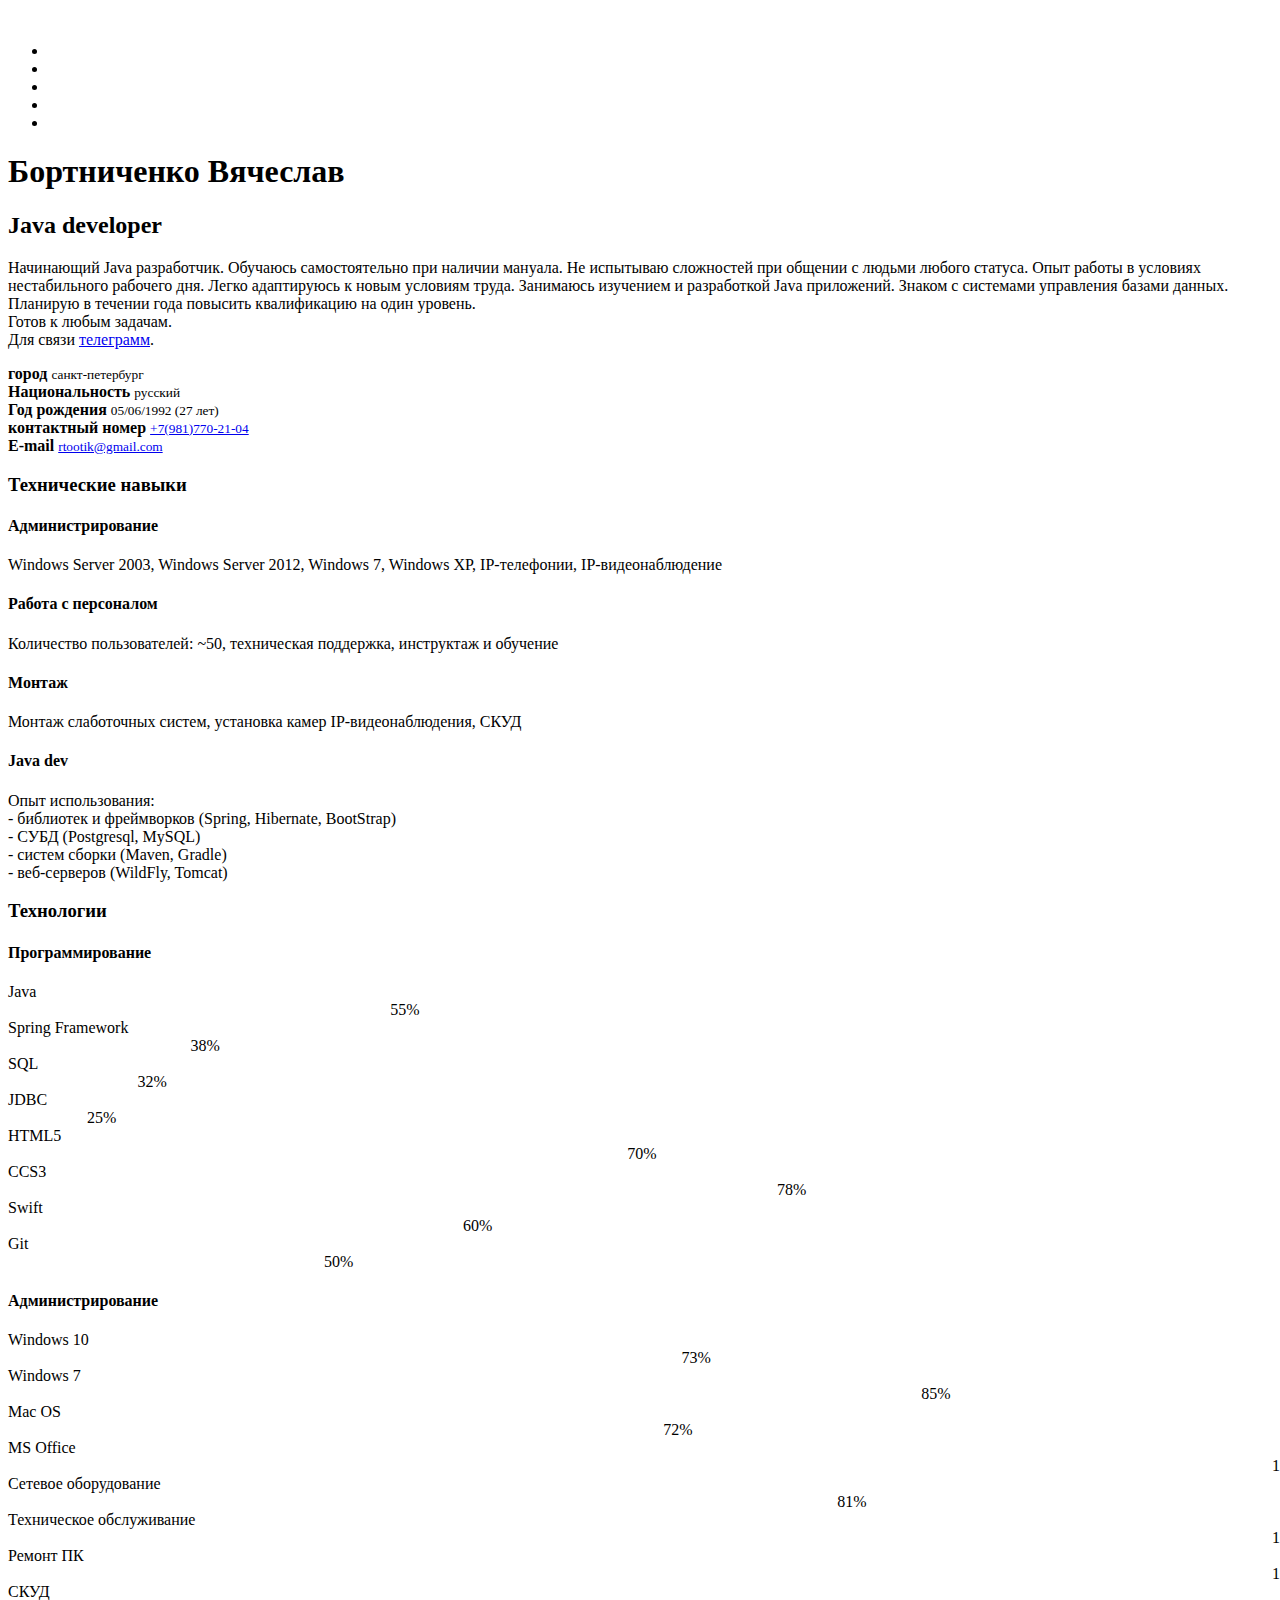
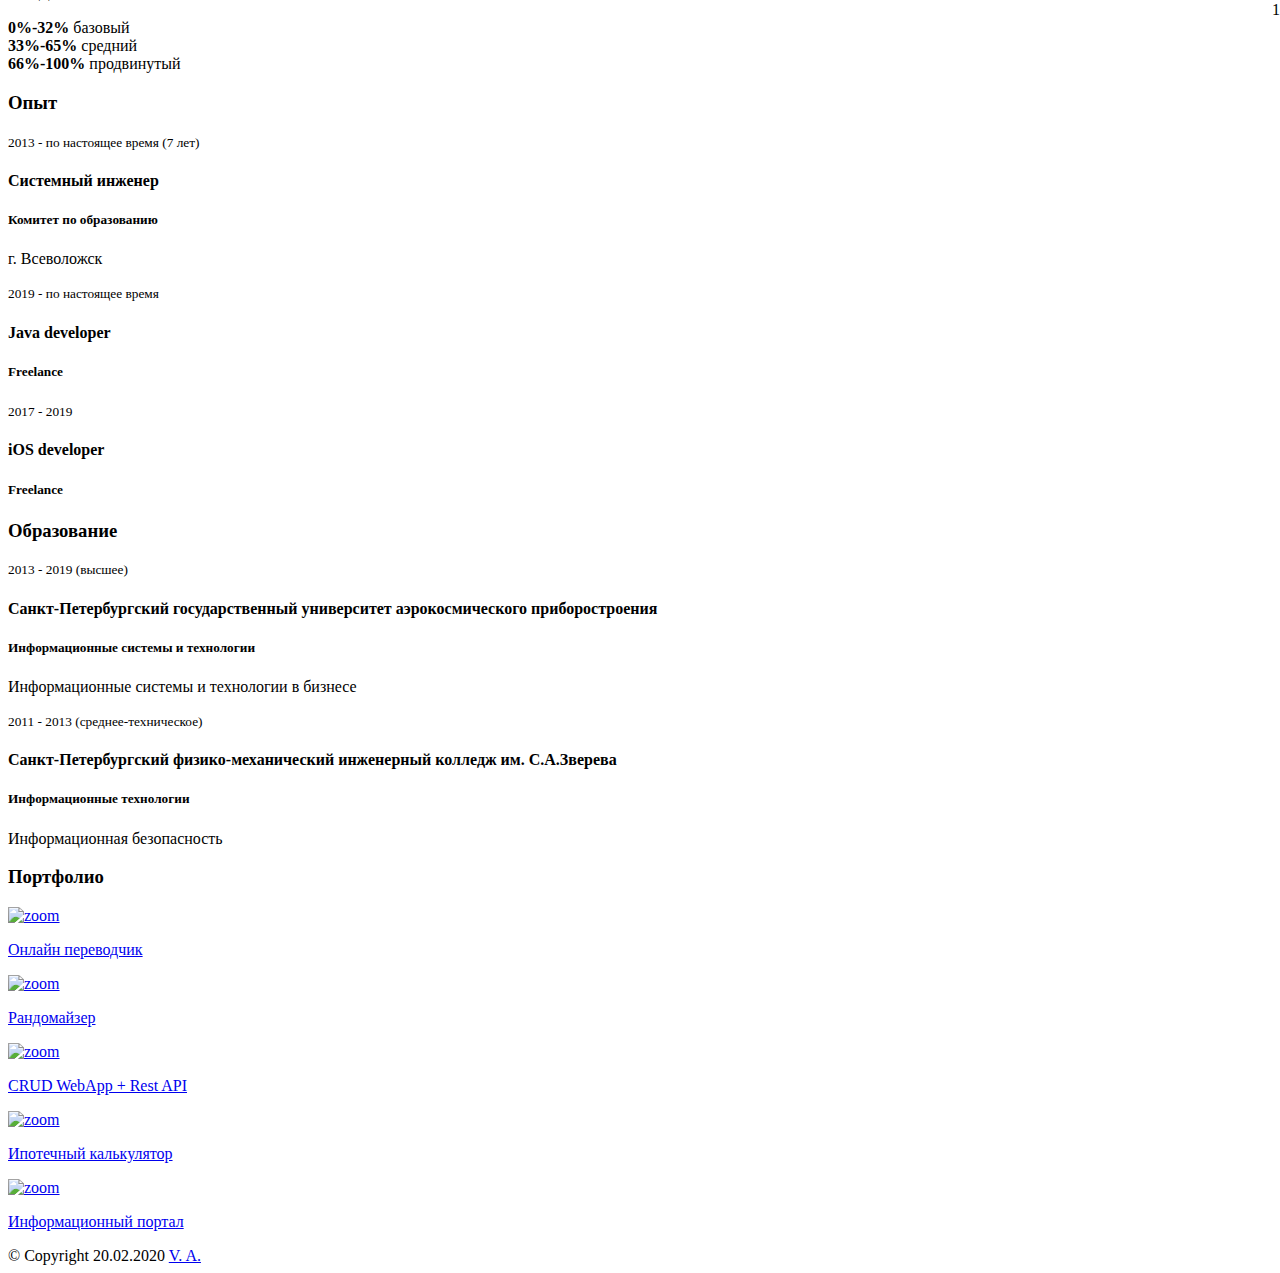
==== commit f9a4f0ae: "new portfolio app mortgage-calculator" ====
--- a/src/main/resources/templates/resume/index.html
+++ b/src/main/resources/templates/resume/index.html
@@ -463,6 +463,17 @@
                         </div>
 
                         <div class="col-md-4 col-sm-6">
+                            <a href="https://born-mortgage-calculator.herokuapp.com" target="_blank">
+                                <div class="view overlay zoom">
+                                    <img th:src="@{/resumeImg/portfolio/p5.png}" class="img-fluid " alt="zoom">
+                                    <div class="mask flex-center waves-effect waves-light">
+                                        <p class="title-text">Ипотечный калькулятор</p>
+                                    </div>
+                                </div>
+                            </a>
+                        </div>
+
+                        <div class="col-md-4 col-sm-6">
                             <a href="https://vsevobr.ru" target="_blank">
                                 <div class="view overlay zoom">
                                     <img th:src="@{/resumeImg/portfolio/p2.png}" class="img-fluid " alt="zoom">
